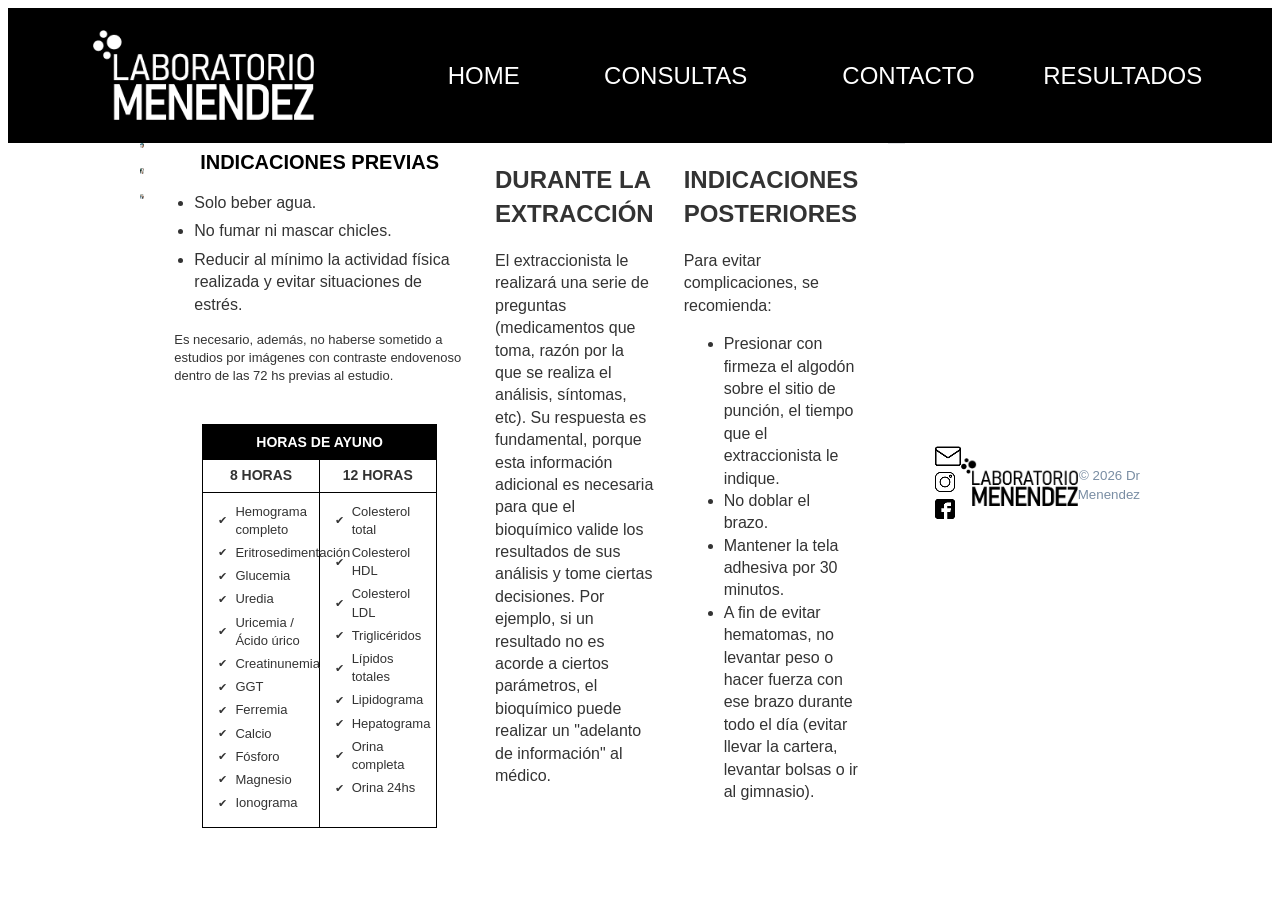
==== consultas.html @ b8633e4f "comienzo seccion consultas" ====
<!DOCTYPE html>
<html lang="es">
<head>
    <meta charset="UTF-8">
    <meta name="viewport" content="width=device-width, initial-scale=1.0">
    <title>Laboratorio Dr. Menendez</title>
    <link rel="stylesheet" href="css/styles.css">
</head>

<body>
    <header>   
 <div class="header">
    <div class="contenedor">
    <div class="imagen-header">
        <img class="img-header" src="img/logo-blanco.png" alt="">
     </div>
    <div class="boton-header">
        <a href="index.html">HOME</a>
    </div>
    <div class="boton-header">
        <a href="">CONSULTAS</a>
    </div>
    <div class="boton-header">
        <a href="">CONTACTO</a>
    </div>
    <div class="boton-header">
        <a href="">RESULTADOS</a>
    </div>
    </div>
 </div>
</header>

<div class="contenedor-consultas">
    <div class="imagenes-laterales">
        <img src="img/imagentres-consultas.jpg" alt="">
        <img src="img/imagendos-consultas.jpg" alt="">
        <img src="img/imagenuno-consultas.jpg" alt="">
    </div>

    <div class="indicaciones">
        <div class="indicaciones-previas">
            <h2>INDICACIONES PREVIAS</h2>
            <ul>
                <li>Solo beber agua.</li>
                <li>No fumar ni mascar chicles.</li>
                <li>Reducir al mínimo la actividad física realizada y evitar situaciones de estrés.</li>
            </ul>
            <p class="texto-indicacionesprevias">Es necesario, además, no haberse sometido a estudios por imágenes con contraste endovenoso dentro de las 72 hs previas al estudio.</p>
        </div>

        <div class="ayuno">
      <div class="header-tabla">HORAS DE AYUNO</div>
      <div class="contenedor-tabla">
        
        <div class="columnas-tabla columna-8hs">
          <div class="titulo-columna">8 HORAS</div>
          <ul class="check-list">
            <li><span class="tick">✔</span> Hemograma completo</li>
            <li><span class="tick">✔</span> Eritrosedimentación</li>
            <li><span class="tick">✔</span> Glucemia</li>
            <li><span class="tick">✔</span> Uredia</li>
            <li><span class="tick">✔</span> Uricemia / Ácido úrico</li>
            <li><span class="tick">✔</span> Creatinunemia</li>
            <li><span class="tick">✔</span> GGT</li>
            <li><span class="tick">✔</span> Ferremia</li>
            <li><span class="tick">✔</span> Calcio</li>
            <li><span class="tick">✔</span> Fósforo</li>
            <li><span class="tick">✔</span> Magnesio</li>
            <li><span class="tick">✔</span> Ionograma</li>
          </ul>
        </div>

        <div class="columnas-tabla columna-12hs">
          <div class="titulo-columna">12 HORAS</div>
          <ul class="check-list">
            <li><span class="tick">✔</span> Colesterol total</li>
            <li><span class="tick">✔</span> Colesterol HDL</li>
            <li><span class="tick">✔</span> Colesterol LDL</li>
            <li><span class="tick">✔</span> Triglicéridos</li>
            <li><span class="tick">✔</span> Lípidos totales</li>
            <li><span class="tick">✔</span> Lipidograma</li>
            <li><span class="tick">✔</span> Hepatograma</li>
            <li><span class="tick">✔</span> Orina completa</li>
            <li><span class="tick">✔</span> Orina 24hs</li>
          </ul>
        </div>
            </div>
    </div>
</div>

<div class="durante">
      <h2>DURANTE LA EXTRACCIÓN</h2>
      <p>El extraccionista le realizará una serie de preguntas (medicamentos que toma, razón por la que se realiza el análisis, síntomas, etc). Su respuesta es fundamental, porque esta información adicional es necesaria para que el bioquímico valide los resultados de sus análisis y tome ciertas decisiones. Por ejemplo, si un resultado no es acorde a ciertos parámetros, el bioquímico puede realizar un "adelanto de información" al médico.</p>
    </div>

    <div class="indicaciones-posteriores">
      <h2>INDICACIONES POSTERIORES</h2>
      <p>Para evitar complicaciones, se recomienda:</p>
      <ul>
        <li>Presionar con firmeza el algodón sobre el sitio de punción, el tiempo que el extraccionista le indique.</li>
        <li>No doblar el brazo.</li>
        <li>Mantener la tela adhesiva por 30 minutos.</li>
        <li>A fin de evitar hematomas, no levantar peso o hacer fuerza con ese brazo durante todo el día (evitar llevar la cartera, levantar bolsas o ir al gimnasio).</li>
      </ul>
    </div>

    <div class="separador"></div>
    
    <footer class="contenedor-footer">
        <div class="iconos-redes">
            <img src="img/email.png" alt="">
            <img src="img/instagram.png" alt="">
            <img src="img/facebook.png" alt="">
        </div>
        <div>
            <img class= logo-footer src="img/logo-negro.png" alt="">
        </div>
        <div>
            <h5 class="texto-footer">© 2026 Dr Menendez</h5>
        </div>
    </footer>
</body>
---- css/styles.css ----
.header{
    height: 135px;
    background-color: black;
    width: 100%;
    flex-wrap: nowrap;
}
.contenedor{
    display: flex;
    width: 90%;
    height: 135px;
    margin-left: auto;
    margin-right: auto;
}
.boton-header{
    font-family: Arial, Helvetica, sans-serif;
    color: white;
    width: 20%;
    text-align: end;
    margin-top: auto;
    margin-bottom: auto;
    font-size: 18pt;
    font-weight: 500;
    text-decoration: none;
    transition: transform 0.3s ease, box-shadow 0.3s ease;
}
.boton-header:hover{
    transform: translateY(-5px);
    }
a{
    text-decoration: none;
    color: #ffffff;
}
.img-header{
    width: 221px;
    height: 90px;
    align-items: center;
    margin: 10%;
}
.imagen-principal{
    width: 100%;
    align-items: center;
}
.img-principio{
    height: 385px;
    align-items: center;
    margin-bottom: 100px;
}
.presentacion{
    width: 100%;
}
.contenedor-presentacion{
    display: flex;
    width: 55%;
    margin-bottom: 0;
    padding: 40px 80px;
    margin-left: auto;
    margin-right: auto;
    gap: 10px;
    flex-wrap: nowrap;
}
.texto-p{
    font-family: Arial, Helvetica, sans-serif;
    text-align: justify;
    margin: 15px;
    font-size: 12,5pt;
    font-weight: 500;
    align-content: start;
}
.boton-horarios{
    display: inline-block;
    font-family: Arial, Helvetica, sans-serif;
    font-size: 12pt;
    font-weight: 500;
    text-decoration: none;
    color: white;
    background-color: black;
    padding: 6px 14px;
    margin-left: 30%;
    margin-top: 0;
    transition: transform 1s ease, box-shadow 1s ease;
}
.boton-horarios span{
    margin-left: 15px;
}
.boton-horarios:hover{
    transform: translateY(-10px);
} 
.separador{
    width: 95%;
    height: 1px;
    background-color: #e2e4e7;
    margin-left: auto;
    margin-right: auto;
    margin-top: 0;
}
.comenzamos{
    font-family: Arial, Helvetica, sans-serif;
    color: black;
    text-align: center;
    font-size: 12pt;
}
.container{
    width: 100%;
    max-width: 1200px;
    padding: 40px 20px;
    text-align: center;
}
.main-title{
    font-size: 2rem;
    font-weight: 700;
    letter-spacing: 1px;
    margin-bottom: 48px;
    text-transform: uppercase;
}
.botones{
    display: flex;
    flex-wrap: nowrap;
    gap: 30px;
    width: 90%;
    margin-left: auto;  
    margin-right: auto;
}
.diseno-botones{
    width: 30%;
    text-decoration: none;
    color: inherit;
    transition: transform 0.3s ease, box-shadow 0.3s ease;
}
.diseno-botones:hover{
    transform: translateY(-5px);
}
.diseno-imagenes{
    width: 100%;
    background-color: #f0f0f0;
}
.diseno-imagenes img{
    width: 100%;
    height: 100%;
}
.zocalo-imagenes{
    background-color: #000000;
    color: #ffffff;
    display: flex;
    justify-content: space-between;
    align-items: center;
    padding: 14px 16px;
    font-size: 12pt;
    font-weight: 500;
    font-family: Arial, Helvetica, sans-serif;
    margin-bottom: 45px;
}
.zocalo-imagenes .arrow{
    font-family: monospace; 
    font-size: 12pt;
}
.contenedor-footer{
    width: 90%;
    margin-left: auto;
    margin-right: auto;
    display: flex;
    flex-wrap: nowrap;
    justify-content: space-between; 
    align-items: center;
}
.iconos-redes{
    margin-top: 2%;
    margin-bottom: 2%;
}
.logo-footer{
    width: 117px;
    height: 48px;
    margin-top: 10%;
    margin-bottom: 10%;
    align-items: center;
}
.texto-footer{
    font-family: Arial, Helvetica, sans-serif;
    font-size: 10pt;
    color: #798DA3;
    text-align: end;
    font-weight: 100;
}
.contenedor-consultas {
  display: flex;
  gap: 30px;
  max-width: 1000px;
  margin: 0 auto;
  font-family: Arial, sans-serif;
  color: #333333;
  line-height: 1.4;
}

/* Columna de Imágenes */
.imagenes-laterales {
  display: flex;
  flex-direction: column;
  gap: 20px;
  width: 25%;
}

.imagenes-laterales img {
  width: 100%;
  height: auto;
  object-fit: cover;
  border-radius: 4px; /* Opcional, para suavizar bordes */
}

/* Columna de Contenido */
.indicaciones {
  width: 75%;
  display: flex;
  flex-direction: column;
  gap: 25px;
}

/* Estilos de Títulos Generales */
.indicaciones h2 {
  text-align: center;
  font-size: 20px;
  font-weight: bold;
  margin-bottom: 12px;
  color: #000000;
}

.indicaciones-previas h2 {
  margin-top: 5px;
}

.indicaciones-previas ul, .section-posteriores ul {
  padding-left: 20px;
  margin-bottom: 15px;
}

.indicaciones-previas li, .section-posteriores li {
  margin-bottom: 6px;
  list-style-type: disc;
}

.texto-indicacionesprevias {
  font-size: 13px;
  margin-top: 15px;
}

/* Sección de la Tabla de Ayuno */
.ayuno {
  width: 80%;
  margin: 0 auto; /* Centrar la tabla respecto a su columna */
  border: 1px solid #000000;
}

.header-tabla {
  background-color: #000000;
  color: #ffffff;
  text-align: center;
  font-weight: bold;
  padding: 8px;
  font-size: 14px;
}

.contenedor-tabla {
  display: flex;
}

.columnas-tabla {
  width: 50%;
  box-sizing: border-box;
}

.columna-8hs {
  border-right: 1px solid #000000;
}

.titulo-columna {
  text-align: center;
  font-weight: bold;
  padding: 6px;
  border-bottom: 1px solid #000000;
  font-size: 14px;
}

/* Listas con Checkmarks */
.check-list {
  list-style: none;
  padding: 10px 15px;
  margin: 0;
}

.check-list li {
  font-size: 13px;
  margin-bottom: 5px;
  display: flex;
  align-items: center;
}

.tick {
  font-size: 11px;
  margin-right: 8px;
}

/* Secciones de Texto Inferiores */
.section-durante p {
  text-align: justify;
  font-size: 13px;
}

.section-posteriores p {
  font-size: 14px;
  margin-bottom: 10px;
}
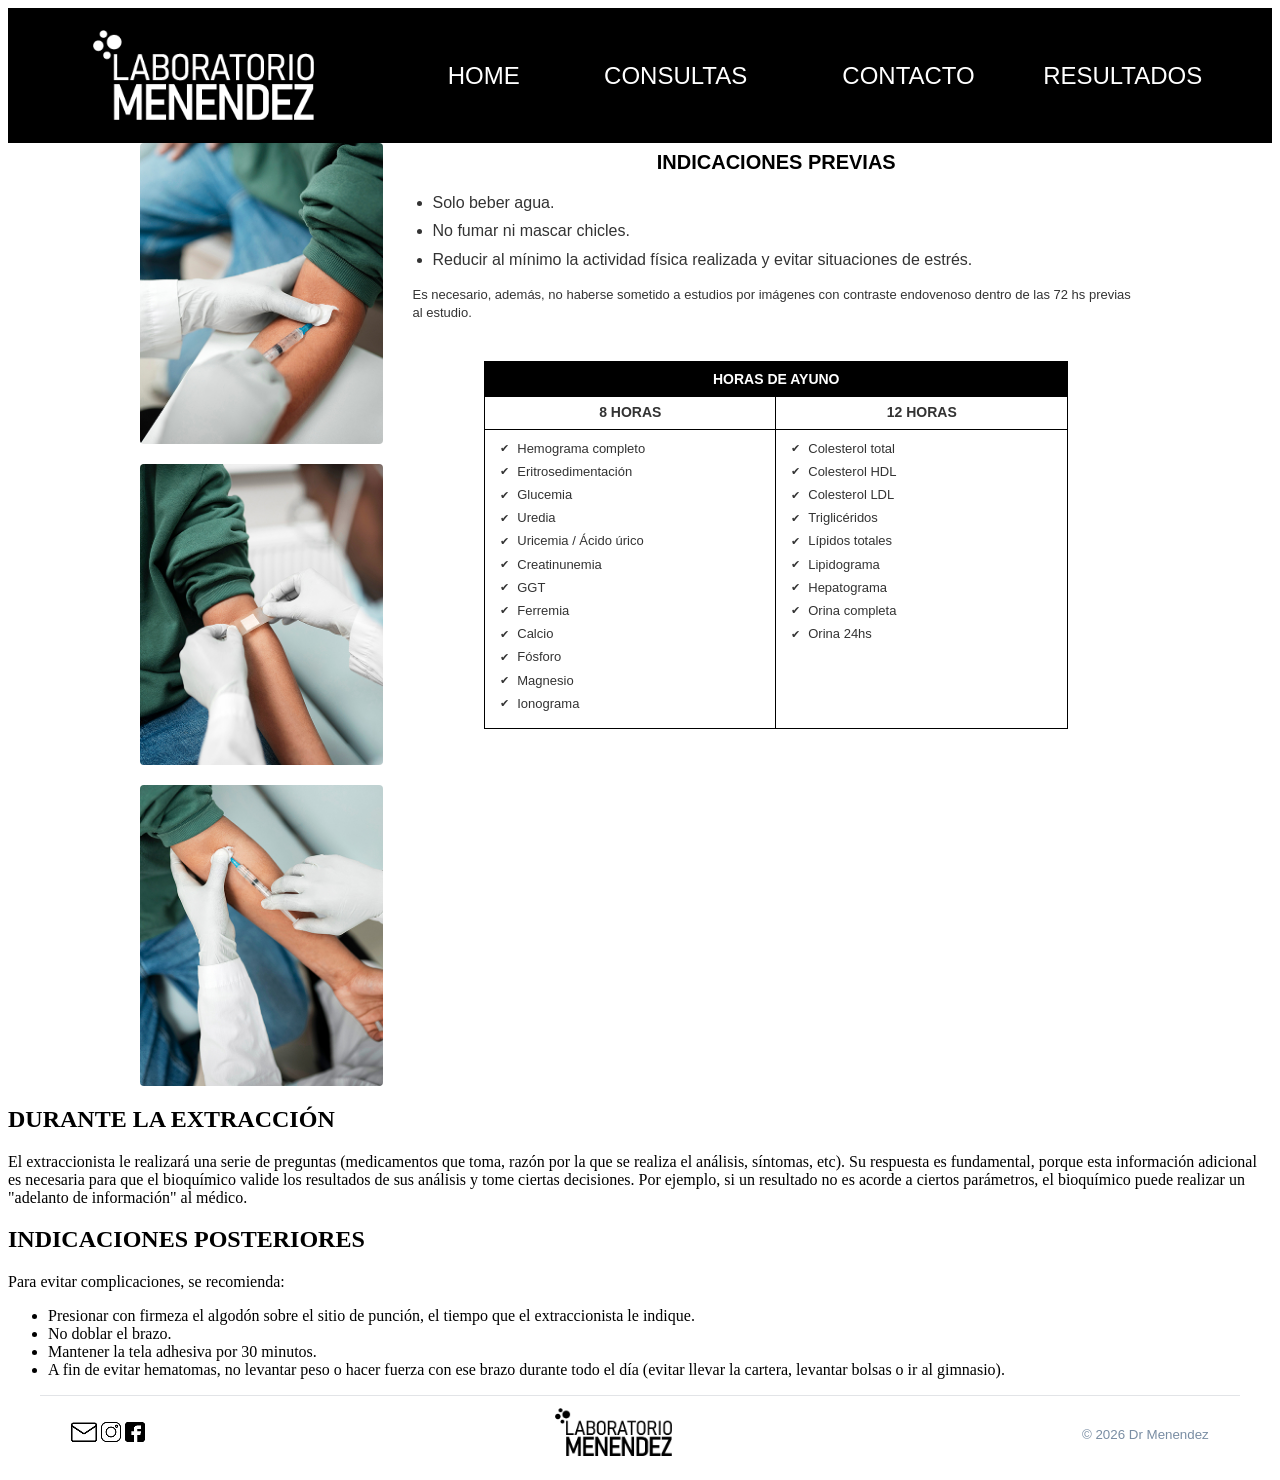
==== commit b50dda7b: "arreglo footer" ====
--- a/consultas.html
+++ b/consultas.html
@@ -29,7 +29,7 @@
     </div>
  </div>
 </header>
-
+<main>
 <div class="contenedor-consultas">
     <div class="imagenes-laterales">
         <img src="img/imagentres-consultas.jpg" alt="">
@@ -48,13 +48,13 @@
             <p class="texto-indicacionesprevias">Es necesario, además, no haberse sometido a estudios por imágenes con contraste endovenoso dentro de las 72 hs previas al estudio.</p>
         </div>
 
-        <div class="ayuno">
-      <div class="header-tabla">HORAS DE AYUNO</div>
-      <div class="contenedor-tabla">
+    <div class="ayuno">
+        <div class="header-tabla">HORAS DE AYUNO</div>
+        <div class="contenedor-tabla">
         
-        <div class="columnas-tabla columna-8hs">
-          <div class="titulo-columna">8 HORAS</div>
-          <ul class="check-list">
+            <div class="columnas-tabla columna-8hs">
+                <div class="titulo-columna">8 HORAS</div>
+                <ul class="check-list">
             <li><span class="tick">✔</span> Hemograma completo</li>
             <li><span class="tick">✔</span> Eritrosedimentación</li>
             <li><span class="tick">✔</span> Glucemia</li>
@@ -87,6 +87,8 @@
             </div>
     </div>
 </div>
+</div>
+
 
 <div class="durante">
       <h2>DURANTE LA EXTRACCIÓN</h2>
@@ -103,6 +105,7 @@
         <li>A fin de evitar hematomas, no levantar peso o hacer fuerza con ese brazo durante todo el día (evitar llevar la cartera, levantar bolsas o ir al gimnasio).</li>
       </ul>
     </div>
+</main>
 
     <div class="separador"></div>
     
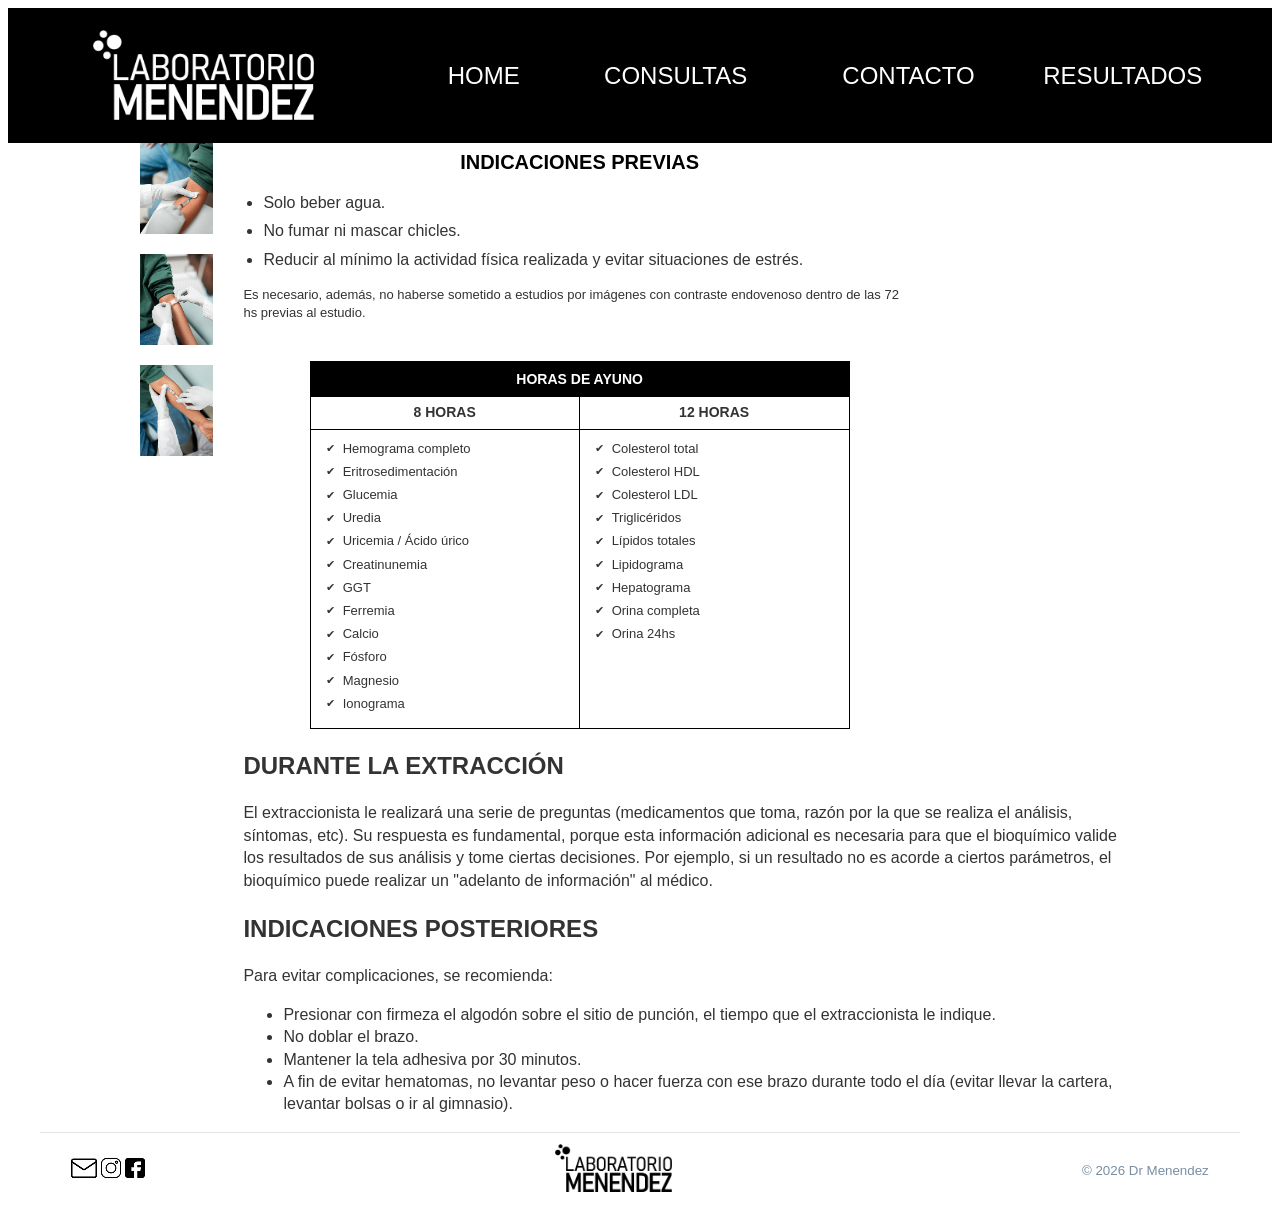
==== commit 9a0db18e: "arreglos" ====
--- a/consultas.html
+++ b/consultas.html
@@ -29,14 +29,14 @@
     </div>
  </div>
 </header>
-<main>
+
 <div class="contenedor-consultas">
     <div class="imagenes-laterales">
         <img src="img/imagentres-consultas.jpg" alt="">
         <img src="img/imagendos-consultas.jpg" alt="">
         <img src="img/imagenuno-consultas.jpg" alt="">
     </div>
-
+<main>
     <div class="indicaciones">
         <div class="indicaciones-previas">
             <h2>INDICACIONES PREVIAS</h2>
@@ -87,8 +87,6 @@
             </div>
     </div>
 </div>
-</div>
-
 
 <div class="durante">
       <h2>DURANTE LA EXTRACCIÓN</h2>
@@ -105,6 +103,7 @@
         <li>A fin de evitar hematomas, no levantar peso o hacer fuerza con ese brazo durante todo el día (evitar llevar la cartera, levantar bolsas o ir al gimnasio).</li>
       </ul>
     </div>
+</div>
 </main>
 
     <div class="separador"></div>
--- a/css/styles.css
+++ b/css/styles.css
@@ -202,7 +202,6 @@
   width: 100%;
   height: auto;
   object-fit: cover;
-  border-radius: 4px; /* Opcional, para suavizar bordes */
 }
 
 /* Columna de Contenido */
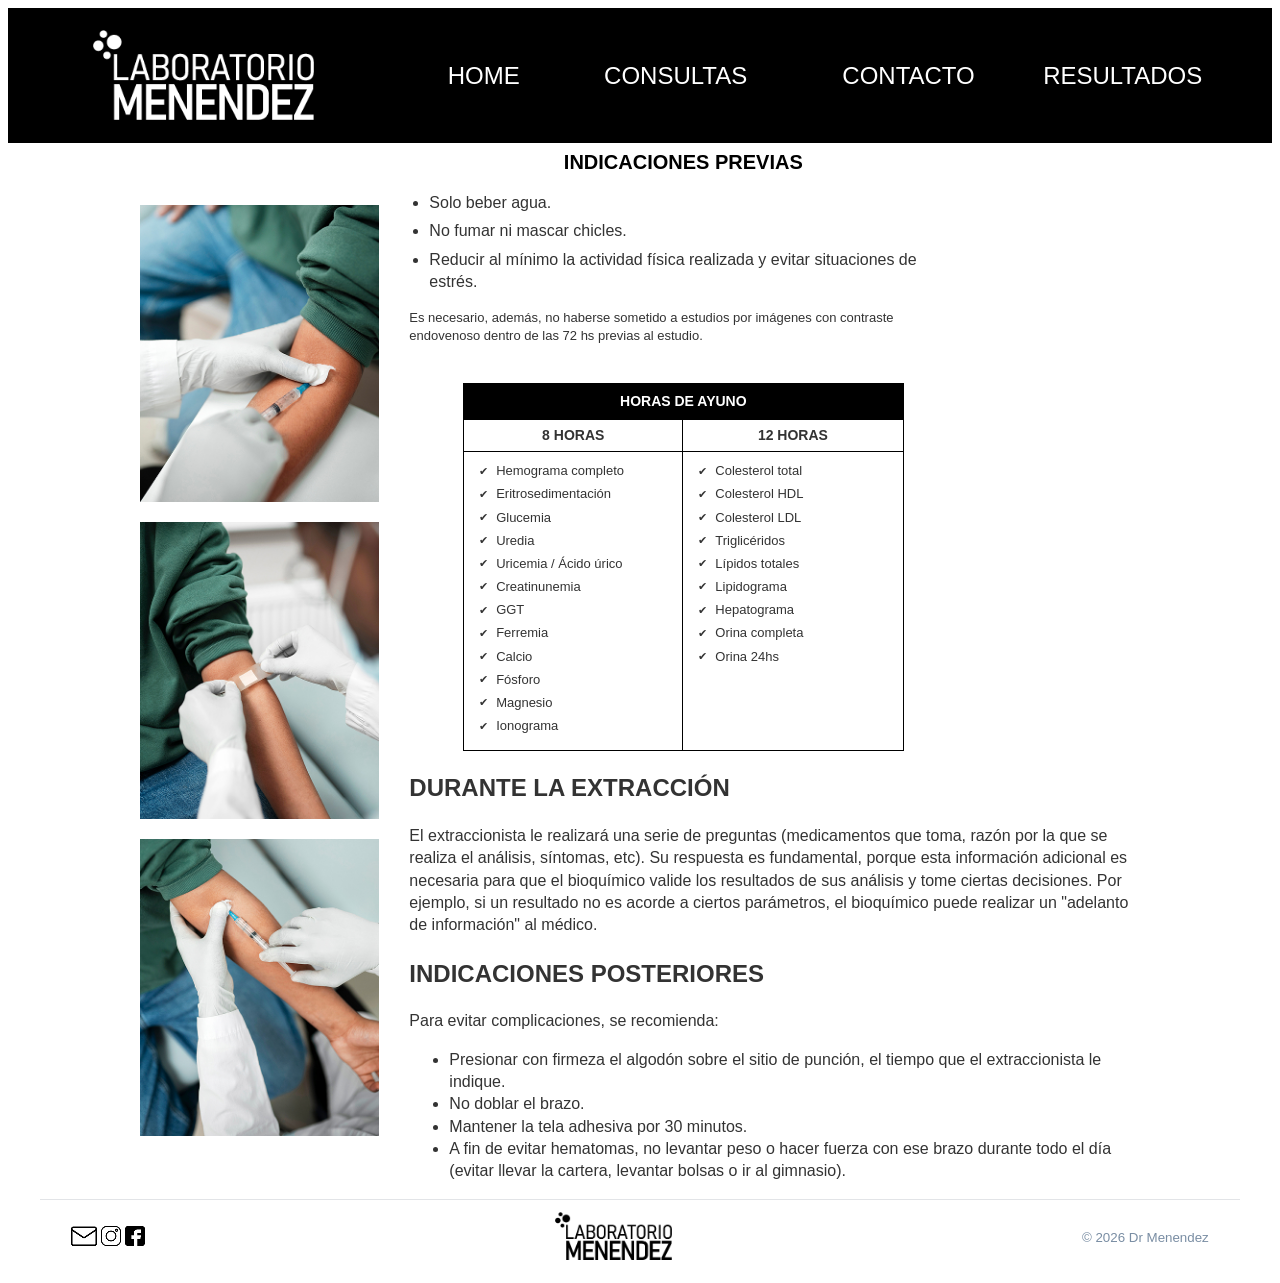
==== commit d2c62a15: "clase 29 de mayo" ====
--- a/consultas.html
+++ b/consultas.html
@@ -21,10 +21,10 @@
         <a href="">CONSULTAS</a>
     </div>
     <div class="boton-header">
-        <a href="">CONTACTO</a>
+        <a href="contacto.html">CONTACTO</a>
     </div>
     <div class="boton-header">
-        <a href="">RESULTADOS</a>
+        <a href="resultados.html">RESULTADOS</a>
     </div>
     </div>
  </div>
--- a/css/styles.css
+++ b/css/styles.css
@@ -190,18 +190,18 @@
   line-height: 1.4;
 }
 
-/* Columna de Imágenes */
 .imagenes-laterales {
   display: flex;
   flex-direction: column;
   gap: 20px;
-  width: 25%;
+  width: 100%;
+  margin-top: auto;
+  margin-bottom: auto;
 }
 
 .imagenes-laterales img {
   width: 100%;
   height: auto;
-  object-fit: cover;
 }
 
 /* Columna de Contenido */
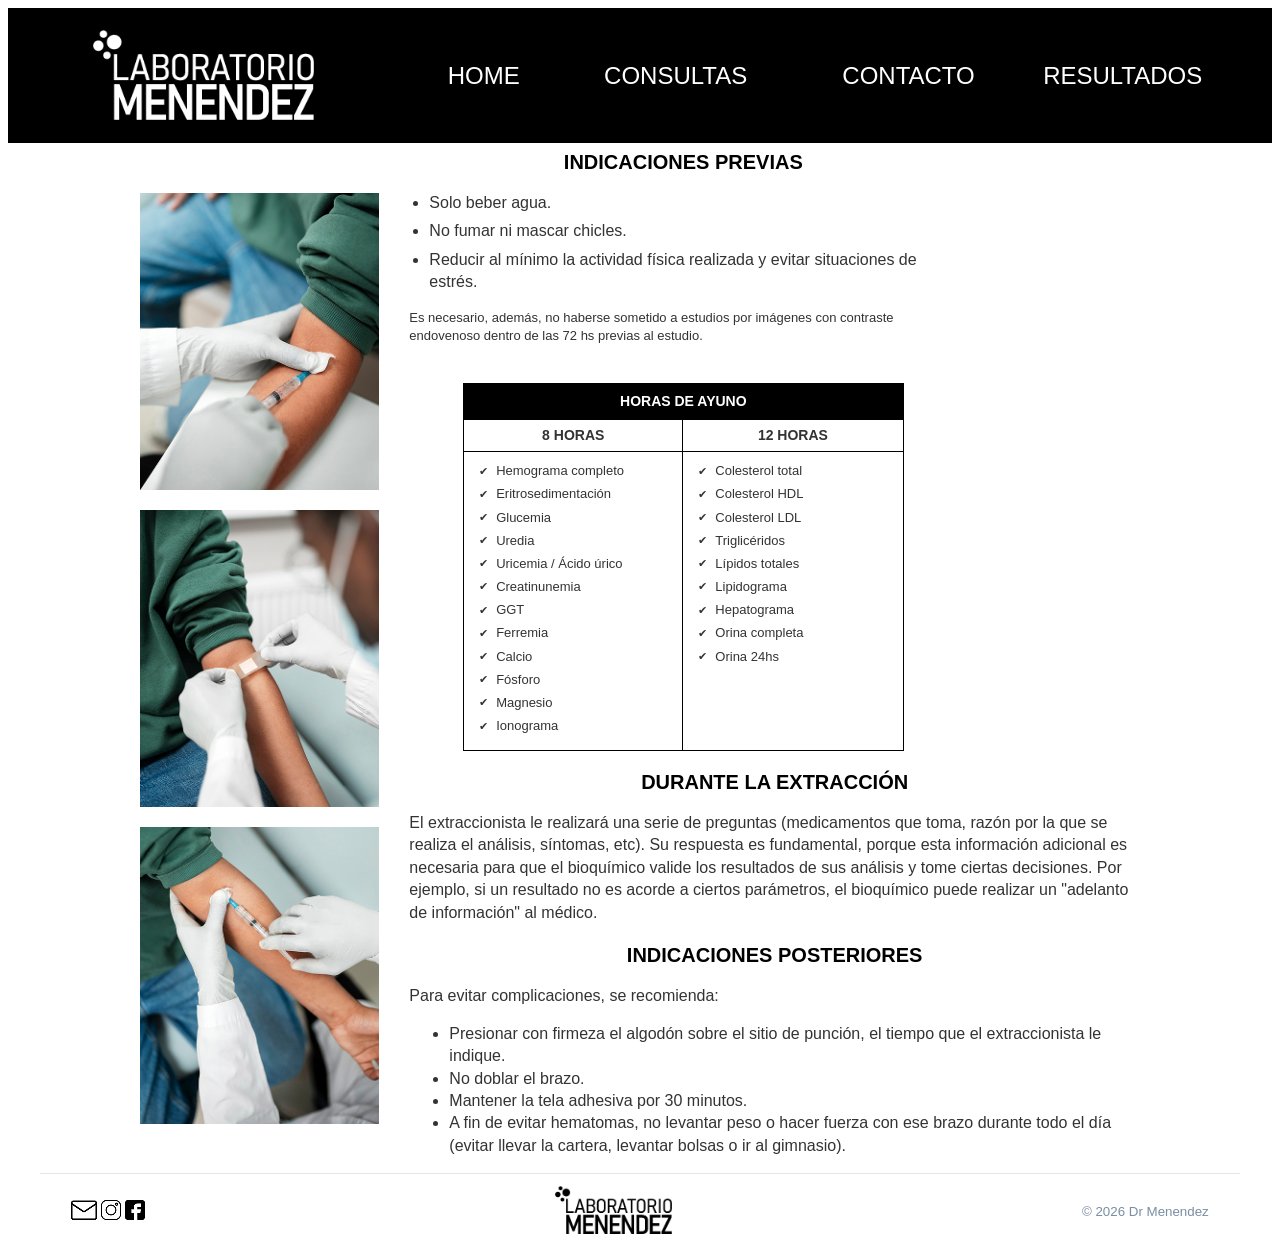
==== commit 4795da57: "consultas terminado" ====
--- a/consultas.html
+++ b/consultas.html
@@ -1,5 +1,6 @@
 <!DOCTYPE html>
 <html lang="es">
+
 <head>
     <meta charset="UTF-8">
     <meta name="viewport" content="width=device-width, initial-scale=1.0">
@@ -8,106 +9,113 @@
 </head>
 
 <body>
-    <header>   
- <div class="header">
-    <div class="contenedor">
-    <div class="imagen-header">
-        <img class="img-header" src="img/logo-blanco.png" alt="">
-     </div>
-    <div class="boton-header">
-        <a href="index.html">HOME</a>
-    </div>
-    <div class="boton-header">
-        <a href="">CONSULTAS</a>
-    </div>
-    <div class="boton-header">
-        <a href="contacto.html">CONTACTO</a>
-    </div>
-    <div class="boton-header">
-        <a href="resultados.html">RESULTADOS</a>
-    </div>
-    </div>
- </div>
-</header>
+    <header>
+        <div class="header">
+            <div class="contenedor">
+                <div class="imagen-header">
+                    <img class="img-header" src="img/logo-blanco.png" alt="">
+                </div>
+                <div class="boton-header">
+                    <a href="index.html">HOME</a>
+                </div>
+                <div class="boton-header">
+                    <a href="">CONSULTAS</a>
+                </div>
+                <div class="boton-header">
+                    <a href="contacto.html">CONTACTO</a>
+                </div>
+                <div class="boton-header">
+                    <a href="resultados.html">RESULTADOS</a>
+                </div>
+            </div>
+        </div>
+    </header>
 
-<div class="contenedor-consultas">
-    <div class="imagenes-laterales">
-        <img src="img/imagentres-consultas.jpg" alt="">
-        <img src="img/imagendos-consultas.jpg" alt="">
-        <img src="img/imagenuno-consultas.jpg" alt="">
-    </div>
-<main>
-    <div class="indicaciones">
-        <div class="indicaciones-previas">
-            <h2>INDICACIONES PREVIAS</h2>
-            <ul>
-                <li>Solo beber agua.</li>
-                <li>No fumar ni mascar chicles.</li>
-                <li>Reducir al mínimo la actividad física realizada y evitar situaciones de estrés.</li>
-            </ul>
-            <p class="texto-indicacionesprevias">Es necesario, además, no haberse sometido a estudios por imágenes con contraste endovenoso dentro de las 72 hs previas al estudio.</p>
+    <div class="contenedor-consultas">
+        <div class="imagenes-laterales">
+            <img src="img/imagentres-consultas.jpg" alt="">
+            <img src="img/imagendos-consultas.jpg" alt="">
+            <img src="img/imagenuno-consultas.jpg" alt="">
         </div>
+        <main>
+            <div class="indicaciones">
+                <div class="indicaciones-previas">
+                    <h2>INDICACIONES PREVIAS</h2>
+                    <ul>
+                        <li>Solo beber agua.</li>
+                        <li>No fumar ni mascar chicles.</li>
+                        <li>Reducir al mínimo la actividad física realizada y evitar situaciones de estrés.</li>
+                    </ul>
+                    <p class="texto-indicacionesprevias">Es necesario, además, no haberse sometido a estudios por
+                        imágenes con contraste endovenoso dentro de las 72 hs previas al estudio.</p>
+                </div>
 
-    <div class="ayuno">
-        <div class="header-tabla">HORAS DE AYUNO</div>
-        <div class="contenedor-tabla">
-        
-            <div class="columnas-tabla columna-8hs">
-                <div class="titulo-columna">8 HORAS</div>
-                <ul class="check-list">
-            <li><span class="tick">✔</span> Hemograma completo</li>
-            <li><span class="tick">✔</span> Eritrosedimentación</li>
-            <li><span class="tick">✔</span> Glucemia</li>
-            <li><span class="tick">✔</span> Uredia</li>
-            <li><span class="tick">✔</span> Uricemia / Ácido úrico</li>
-            <li><span class="tick">✔</span> Creatinunemia</li>
-            <li><span class="tick">✔</span> GGT</li>
-            <li><span class="tick">✔</span> Ferremia</li>
-            <li><span class="tick">✔</span> Calcio</li>
-            <li><span class="tick">✔</span> Fósforo</li>
-            <li><span class="tick">✔</span> Magnesio</li>
-            <li><span class="tick">✔</span> Ionograma</li>
-          </ul>
-        </div>
+                <div class="ayuno">
+                    <div class="header-tabla">HORAS DE AYUNO</div>
+                    <div class="contenedor-tabla">
 
-        <div class="columnas-tabla columna-12hs">
-          <div class="titulo-columna">12 HORAS</div>
-          <ul class="check-list">
-            <li><span class="tick">✔</span> Colesterol total</li>
-            <li><span class="tick">✔</span> Colesterol HDL</li>
-            <li><span class="tick">✔</span> Colesterol LDL</li>
-            <li><span class="tick">✔</span> Triglicéridos</li>
-            <li><span class="tick">✔</span> Lípidos totales</li>
-            <li><span class="tick">✔</span> Lipidograma</li>
-            <li><span class="tick">✔</span> Hepatograma</li>
-            <li><span class="tick">✔</span> Orina completa</li>
-            <li><span class="tick">✔</span> Orina 24hs</li>
-          </ul>
-        </div>
+                        <div class="columnas-tabla columna-8hs">
+                            <div class="titulo-columna">8 HORAS</div>
+                            <ul class="check-list">
+                                <li><span class="tick">✔</span> Hemograma completo</li>
+                                <li><span class="tick">✔</span> Eritrosedimentación</li>
+                                <li><span class="tick">✔</span> Glucemia</li>
+                                <li><span class="tick">✔</span> Uredia</li>
+                                <li><span class="tick">✔</span> Uricemia / Ácido úrico</li>
+                                <li><span class="tick">✔</span> Creatinunemia</li>
+                                <li><span class="tick">✔</span> GGT</li>
+                                <li><span class="tick">✔</span> Ferremia</li>
+                                <li><span class="tick">✔</span> Calcio</li>
+                                <li><span class="tick">✔</span> Fósforo</li>
+                                <li><span class="tick">✔</span> Magnesio</li>
+                                <li><span class="tick">✔</span> Ionograma</li>
+                            </ul>
+                        </div>
+
+                        <div class="columnas-tabla columna-12hs">
+                            <div class="titulo-columna">12 HORAS</div>
+                            <ul class="check-list">
+                                <li><span class="tick">✔</span> Colesterol total</li>
+                                <li><span class="tick">✔</span> Colesterol HDL</li>
+                                <li><span class="tick">✔</span> Colesterol LDL</li>
+                                <li><span class="tick">✔</span> Triglicéridos</li>
+                                <li><span class="tick">✔</span> Lípidos totales</li>
+                                <li><span class="tick">✔</span> Lipidograma</li>
+                                <li><span class="tick">✔</span> Hepatograma</li>
+                                <li><span class="tick">✔</span> Orina completa</li>
+                                <li><span class="tick">✔</span> Orina 24hs</li>
+                            </ul>
+                        </div>
+                    </div>
+                </div>
+            </div>
+
+            <div class="durante">
+                <h2>DURANTE LA EXTRACCIÓN</h2>
+                <p>El extraccionista le realizará una serie de preguntas (medicamentos que toma, razón por la que se
+                    realiza el análisis, síntomas, etc). Su respuesta es fundamental, porque esta información adicional
+                    es necesaria para que el bioquímico valide los resultados de sus análisis y tome ciertas decisiones.
+                    Por ejemplo, si un resultado no es acorde a ciertos parámetros, el bioquímico puede realizar un
+                    "adelanto de información" al médico.</p>
+            </div>
+
+            <div class="indicaciones-posteriores">
+                <h2>INDICACIONES POSTERIORES</h2>
+                <p>Para evitar complicaciones, se recomienda:</p>
+                <ul>
+                    <li>Presionar con firmeza el algodón sobre el sitio de punción, el tiempo que el extraccionista le
+                        indique.</li>
+                    <li>No doblar el brazo.</li>
+                    <li>Mantener la tela adhesiva por 30 minutos.</li>
+                    <li>A fin de evitar hematomas, no levantar peso o hacer fuerza con ese brazo durante todo el día
+                        (evitar llevar la cartera, levantar bolsas o ir al gimnasio).</li>
+                </ul>
             </div>
     </div>
-</div>
-
-<div class="durante">
-      <h2>DURANTE LA EXTRACCIÓN</h2>
-      <p>El extraccionista le realizará una serie de preguntas (medicamentos que toma, razón por la que se realiza el análisis, síntomas, etc). Su respuesta es fundamental, porque esta información adicional es necesaria para que el bioquímico valide los resultados de sus análisis y tome ciertas decisiones. Por ejemplo, si un resultado no es acorde a ciertos parámetros, el bioquímico puede realizar un "adelanto de información" al médico.</p>
-    </div>
-
-    <div class="indicaciones-posteriores">
-      <h2>INDICACIONES POSTERIORES</h2>
-      <p>Para evitar complicaciones, se recomienda:</p>
-      <ul>
-        <li>Presionar con firmeza el algodón sobre el sitio de punción, el tiempo que el extraccionista le indique.</li>
-        <li>No doblar el brazo.</li>
-        <li>Mantener la tela adhesiva por 30 minutos.</li>
-        <li>A fin de evitar hematomas, no levantar peso o hacer fuerza con ese brazo durante todo el día (evitar llevar la cartera, levantar bolsas o ir al gimnasio).</li>
-      </ul>
-    </div>
-</div>
-</main>
+    </main>
 
     <div class="separador"></div>
-    
+
     <footer class="contenedor-footer">
         <div class="iconos-redes">
             <img src="img/email.png" alt="">
@@ -115,7 +123,7 @@
             <img src="img/facebook.png" alt="">
         </div>
         <div>
-            <img class= logo-footer src="img/logo-negro.png" alt="">
+            <img class=logo-footer src="img/logo-negro.png" alt="">
         </div>
         <div>
             <h5 class="texto-footer">© 2026 Dr Menendez</h5>
--- a/css/styles.css
+++ b/css/styles.css
@@ -1,185 +1,214 @@
-.header{
-    height: 135px;
-    background-color: black;
-    width: 100%;
-    flex-wrap: nowrap;
-}
-.contenedor{
-    display: flex;
-    width: 90%;
-    height: 135px;
-    margin-left: auto;
-    margin-right: auto;
-}
-.boton-header{
-    font-family: Arial, Helvetica, sans-serif;
-    color: white;
-    width: 20%;
-    text-align: end;
-    margin-top: auto;
-    margin-bottom: auto;
-    font-size: 18pt;
-    font-weight: 500;
-    text-decoration: none;
-    transition: transform 0.3s ease, box-shadow 0.3s ease;
-}
-.boton-header:hover{
-    transform: translateY(-5px);
-    }
-a{
-    text-decoration: none;
-    color: #ffffff;
-}
-.img-header{
-    width: 221px;
-    height: 90px;
-    align-items: center;
-    margin: 10%;
-}
-.imagen-principal{
-    width: 100%;
-    align-items: center;
-}
-.img-principio{
-    height: 385px;
-    align-items: center;
-    margin-bottom: 100px;
-}
-.presentacion{
-    width: 100%;
-}
-.contenedor-presentacion{
-    display: flex;
-    width: 55%;
-    margin-bottom: 0;
-    padding: 40px 80px;
-    margin-left: auto;
-    margin-right: auto;
-    gap: 10px;
-    flex-wrap: nowrap;
-}
-.texto-p{
-    font-family: Arial, Helvetica, sans-serif;
-    text-align: justify;
-    margin: 15px;
-    font-size: 12,5pt;
-    font-weight: 500;
-    align-content: start;
-}
-.boton-horarios{
-    display: inline-block;
-    font-family: Arial, Helvetica, sans-serif;
-    font-size: 12pt;
-    font-weight: 500;
-    text-decoration: none;
-    color: white;
-    background-color: black;
-    padding: 6px 14px;
-    margin-left: 30%;
-    margin-top: 0;
-    transition: transform 1s ease, box-shadow 1s ease;
-}
-.boton-horarios span{
-    margin-left: 15px;
-}
-.boton-horarios:hover{
-    transform: translateY(-10px);
-} 
-.separador{
-    width: 95%;
-    height: 1px;
-    background-color: #e2e4e7;
-    margin-left: auto;
-    margin-right: auto;
-    margin-top: 0;
-}
-.comenzamos{
-    font-family: Arial, Helvetica, sans-serif;
-    color: black;
-    text-align: center;
-    font-size: 12pt;
-}
-.container{
-    width: 100%;
-    max-width: 1200px;
-    padding: 40px 20px;
-    text-align: center;
-}
-.main-title{
-    font-size: 2rem;
-    font-weight: 700;
-    letter-spacing: 1px;
-    margin-bottom: 48px;
-    text-transform: uppercase;
-}
-.botones{
-    display: flex;
-    flex-wrap: nowrap;
-    gap: 30px;
-    width: 90%;
-    margin-left: auto;  
-    margin-right: auto;
-}
-.diseno-botones{
-    width: 30%;
-    text-decoration: none;
-    color: inherit;
-    transition: transform 0.3s ease, box-shadow 0.3s ease;
-}
-.diseno-botones:hover{
-    transform: translateY(-5px);
-}
-.diseno-imagenes{
-    width: 100%;
-    background-color: #f0f0f0;
-}
-.diseno-imagenes img{
-    width: 100%;
-    height: 100%;
-}
-.zocalo-imagenes{
-    background-color: #000000;
-    color: #ffffff;
-    display: flex;
-    justify-content: space-between;
-    align-items: center;
-    padding: 14px 16px;
-    font-size: 12pt;
-    font-weight: 500;
-    font-family: Arial, Helvetica, sans-serif;
-    margin-bottom: 45px;
-}
-.zocalo-imagenes .arrow{
-    font-family: monospace; 
-    font-size: 12pt;
-}
-.contenedor-footer{
-    width: 90%;
-    margin-left: auto;
-    margin-right: auto;
-    display: flex;
-    flex-wrap: nowrap;
-    justify-content: space-between; 
-    align-items: center;
-}
-.iconos-redes{
-    margin-top: 2%;
-    margin-bottom: 2%;
-}
-.logo-footer{
-    width: 117px;
-    height: 48px;
-    margin-top: 10%;
-    margin-bottom: 10%;
-    align-items: center;
-}
-.texto-footer{
-    font-family: Arial, Helvetica, sans-serif;
-    font-size: 10pt;
-    color: #798DA3;
-    text-align: end;
-    font-weight: 100;
-}
+.header {
+  height: 135px;
+  background-color: black;
+  width: 100%;
+  flex-wrap: nowrap;
+}
+
+.contenedor {
+  display: flex;
+  width: 90%;
+  height: 135px;
+  margin-left: auto;
+  margin-right: auto;
+}
+
+.boton-header {
+  font-family: Arial, Helvetica, sans-serif;
+  color: white;
+  width: 20%;
+  text-align: end;
+  margin-top: auto;
+  margin-bottom: auto;
+  font-size: 18pt;
+  font-weight: 500;
+  text-decoration: none;
+  transition: transform 0.3s ease, box-shadow 0.3s ease;
+}
+
+.boton-header:hover {
+  transform: translateY(-5px);
+}
+
+a {
+  text-decoration: none;
+  color: #ffffff;
+}
+
+.img-header {
+  width: 221px;
+  height: 90px;
+  align-items: center;
+  margin: 10%;
+}
+
+.imagen-principal {
+  width: 100%;
+  align-items: center;
+}
+
+.img-principio {
+  height: 385px;
+  align-items: center;
+  margin-bottom: 100px;
+}
+
+.presentacion {
+  width: 100%;
+}
+
+.contenedor-presentacion {
+  display: flex;
+  width: 55%;
+  margin-bottom: 0;
+  padding: 40px 80px;
+  margin-left: auto;
+  margin-right: auto;
+  gap: 10px;
+  flex-wrap: nowrap;
+}
+
+.texto-p {
+  font-family: Arial, Helvetica, sans-serif;
+  text-align: justify;
+  margin: 15px;
+  font-size: 12, 5pt;
+  font-weight: 500;
+  align-content: start;
+}
+
+.boton-horarios {
+  display: inline-block;
+  font-family: Arial, Helvetica, sans-serif;
+  font-size: 12pt;
+  font-weight: 500;
+  text-decoration: none;
+  color: white;
+  background-color: black;
+  padding: 6px 14px;
+  margin-left: 30%;
+  margin-top: 0;
+  transition: transform 1s ease, box-shadow 1s ease;
+}
+
+.boton-horarios span {
+  margin-left: 15px;
+}
+
+.boton-horarios:hover {
+  transform: translateY(-10px);
+}
+
+.separador {
+  width: 95%;
+  height: 1px;
+  background-color: #e2e4e7;
+  margin-left: auto;
+  margin-right: auto;
+  margin-top: 0;
+}
+
+.comenzamos {
+  font-family: Arial, Helvetica, sans-serif;
+  color: black;
+  text-align: center;
+  font-size: 12pt;
+}
+
+.container {
+  width: 100%;
+  max-width: 1200px;
+  padding: 40px 20px;
+  text-align: center;
+}
+
+.main-title {
+  font-size: 2rem;
+  font-weight: 700;
+  letter-spacing: 1px;
+  margin-bottom: 48px;
+  text-transform: uppercase;
+}
+
+.botones {
+  display: flex;
+  flex-wrap: nowrap;
+  gap: 30px;
+  width: 90%;
+  margin-left: auto;
+  margin-right: auto;
+}
+
+.diseno-botones {
+  width: 30%;
+  text-decoration: none;
+  color: inherit;
+  transition: transform 0.3s ease, box-shadow 0.3s ease;
+}
+
+.diseno-botones:hover {
+  transform: translateY(-5px);
+}
+
+.diseno-imagenes {
+  width: 100%;
+  background-color: #f0f0f0;
+}
+
+.diseno-imagenes img {
+  width: 100%;
+  height: 100%;
+}
+
+.zocalo-imagenes {
+  background-color: #000000;
+  color: #ffffff;
+  display: flex;
+  justify-content: space-between;
+  align-items: center;
+  padding: 14px 16px;
+  font-size: 12pt;
+  font-weight: 500;
+  font-family: Arial, Helvetica, sans-serif;
+  margin-bottom: 45px;
+}
+
+.zocalo-imagenes .arrow {
+  font-family: monospace;
+  font-size: 12pt;
+}
+
+.contenedor-footer {
+  width: 90%;
+  margin-left: auto;
+  margin-right: auto;
+  display: flex;
+  flex-wrap: nowrap;
+  justify-content: space-between;
+  align-items: center;
+}
+
+.iconos-redes {
+  margin-top: 2%;
+  margin-bottom: 2%;
+}
+
+.logo-footer {
+  width: 117px;
+  height: 48px;
+  margin-top: 10%;
+  margin-bottom: 10%;
+  align-items: center;
+}
+
+.texto-footer {
+  font-family: Arial, Helvetica, sans-serif;
+  font-size: 10pt;
+  color: #798DA3;
+  text-align: end;
+  font-weight: 100;
+}
+
 .contenedor-consultas {
   display: flex;
   gap: 30px;
@@ -213,7 +242,9 @@
 }
 
 /* Estilos de Títulos Generales */
-.indicaciones h2 {
+.indicaciones h2,
+.durante h2,
+.indicaciones-posteriores h2 {
   text-align: center;
   font-size: 20px;
   font-weight: bold;
@@ -225,12 +256,14 @@
   margin-top: 5px;
 }
 
-.indicaciones-previas ul, .section-posteriores ul {
+.indicaciones-previas ul,
+.section-posteriores ul {
   padding-left: 20px;
   margin-bottom: 15px;
 }
 
-.indicaciones-previas li, .section-posteriores li {
+.indicaciones-previas li,
+.section-posteriores li {
   margin-bottom: 6px;
   list-style-type: disc;
 }
@@ -243,7 +276,8 @@
 /* Sección de la Tabla de Ayuno */
 .ayuno {
   width: 80%;
-  margin: 0 auto; /* Centrar la tabla respecto a su columna */
+  margin: 0 auto;
+  /* Centrar la tabla respecto a su columna */
   border: 1px solid #000000;
 }
 
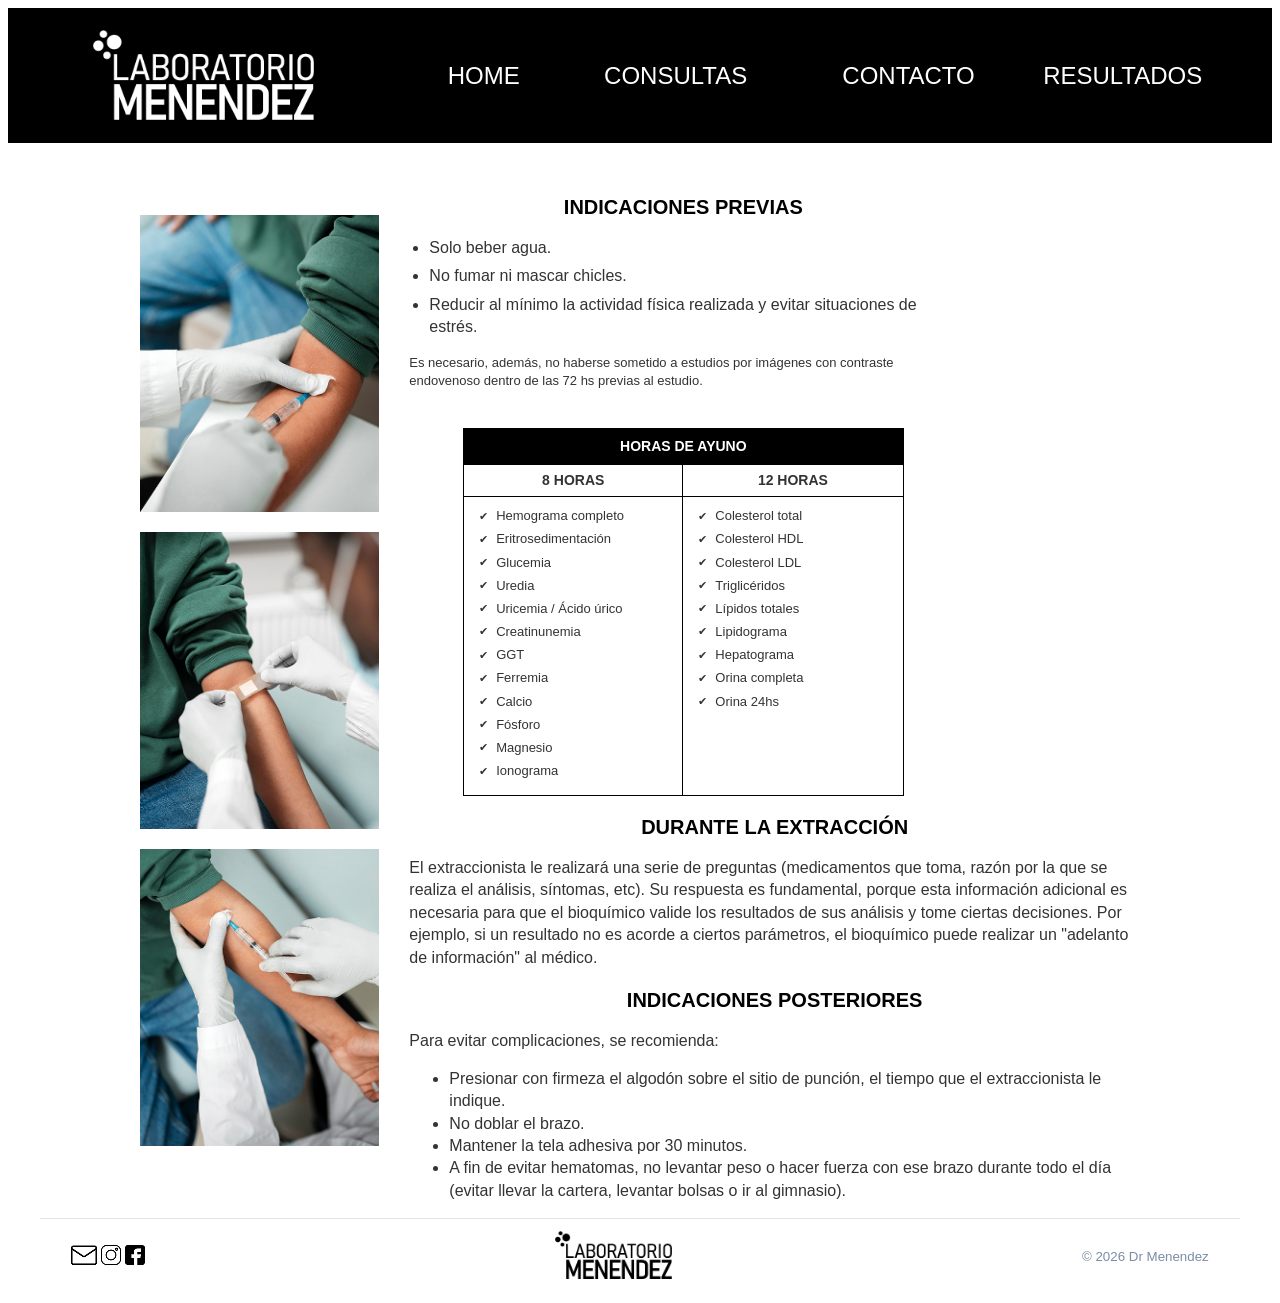
==== commit 0253e50e: "resultados-arreglos" ====
--- a/consultas.html
+++ b/consultas.html
@@ -19,7 +19,7 @@
                     <a href="index.html">HOME</a>
                 </div>
                 <div class="boton-header">
-                    <a href="">CONSULTAS</a>
+                    <a href="consultas.html">CONSULTAS</a>
                 </div>
                 <div class="boton-header">
                     <a href="contacto.html">CONTACTO</a>
--- a/css/styles.css
+++ b/css/styles.css
@@ -233,7 +233,6 @@
   height: auto;
 }
 
-/* Columna de Contenido */
 .indicaciones {
   width: 75%;
   display: flex;
@@ -241,19 +240,20 @@
   gap: 25px;
 }
 
-/* Estilos de Títulos Generales */
 .indicaciones h2,
 .durante h2,
-.indicaciones-posteriores h2 {
+.indicaciones-posteriores h2,
+.elementos-contacto h2 {
   text-align: center;
   font-size: 20px;
   font-weight: bold;
   margin-bottom: 12px;
   color: #000000;
+  font-family: Arial, Helvetica, sans-serif;
 }
 
 .indicaciones-previas h2 {
-  margin-top: 5px;
+  margin-top: 50px;
 }
 
 .indicaciones-previas ul,
@@ -273,11 +273,9 @@
   margin-top: 15px;
 }
 
-/* Sección de la Tabla de Ayuno */
 .ayuno {
   width: 80%;
   margin: 0 auto;
-  /* Centrar la tabla respecto a su columna */
   border: 1px solid #000000;
 }
 
@@ -311,7 +309,6 @@
   font-size: 14px;
 }
 
-/* Listas con Checkmarks */
 .check-list {
   list-style: none;
   padding: 10px 15px;
@@ -330,7 +327,6 @@
   margin-right: 8px;
 }
 
-/* Secciones de Texto Inferiores */
 .section-durante p {
   text-align: justify;
   font-size: 13px;
@@ -339,4 +335,137 @@
 .section-posteriores p {
   font-size: 14px;
   margin-bottom: 10px;
+}
+
+#contenedor-contacto {
+  width: 90%;
+  margin-left: auto;
+  margin-right: auto;
+  display: flex;
+  flex-wrap: nowrap;
+  justify-content: center;
+  align-items: center;
+  height: 700px;
+
+}
+
+.contenedorimg-mapacontacto{
+  width: 387px;
+  height: 387px;
+  margin-left: 15px;
+  margin-right: 15px;
+}
+
+.img-mapacontacto{
+  width: 387px;
+  height: 387px;
+}
+
+.elementos-contacto ul{
+  font-family: Arial, Helvetica, sans-serif;
+  padding: 0%;
+  text-align: start;
+  line-height: 5px;
+  font-size: 10pt;
+  font-weight:500;
+  margin-left: 15px;
+  margin-right: 15px;
+}
+
+.elementos-contacto img{
+  height: 150px;
+  width: 150px;
+  align-items: center;
+  margin-top: 20px;
+}
+
+.imag-uno{
+  margin-left: 80px;
+}
+
+.formulario-resultados{
+  display: flex;
+  flex-direction: column;
+  background-color: #D9D9D9;
+  width: 30%;
+  justify-content: center;
+  border-radius: 15px;
+  padding: 20px 30px;
+  max-width: 400px;
+  margin-bottom: 250px;
+  box-sizing: border-box;
+}
+
+.formulario-resultados div {
+justify-content: center;
+padding: 5px;
+font-family: Arial, Helvetica, sans-serif;
+}
+
+.texto-resultados{
+  text-align: center;
+  font-size: 12px;
+  font-weight: bold;
+  color: #000000;
+  font-family: Arial, Helvetica, sans-serif;  
+  margin-top: 250px;
+  margin-bottom: 50px;
+}
+
+input[type="text"], input[type="number"] {
+  width: 100%;
+  height: 35px;
+  border: 0.2px solid #000000;
+  border-radius: 5px;
+  background: transparent;
+  font-size: 12px;
+  color: #333333;
+  padding-top: 3px;
+  box-sizing: border-box;
+}
+
+.btn-buscar{
+  align-items: center;
+  display: flex;
+  justify-content: center;
+  background-color: #000000; 
+  color: #ffffff;
+  border: none;
+  padding: 8px 15px;
+  font-size: 15px;
+  font-weight: 200;
+  letter-spacing: 1px;
+  margin: 20px auto 0 auto;
+  transition: background-color 0.2s ease;
+}
+
+label{
+  font-size: 12px;
+  font-weight: lighter;
+  color: #777777;
+}
+
+.contenedor-resultados{
+  width: 90%;
+  margin-left: auto;
+  margin-right: auto;
+  margin-top: -3px;
+  justify-content: center;
+  align-items: center;
+  display: flex;
+  flex-direction: column;
+  position: relative;
+}
+
+.btn-buscar:hover {
+  background-color: #818181;
+}
+
+#avatar-resultados{
+  height: 65px;
+  width: 65px;
+  margin-bottom: -3px;
+  position: absolute;
+  object-fit: contain;
+  top: -40px;
 }
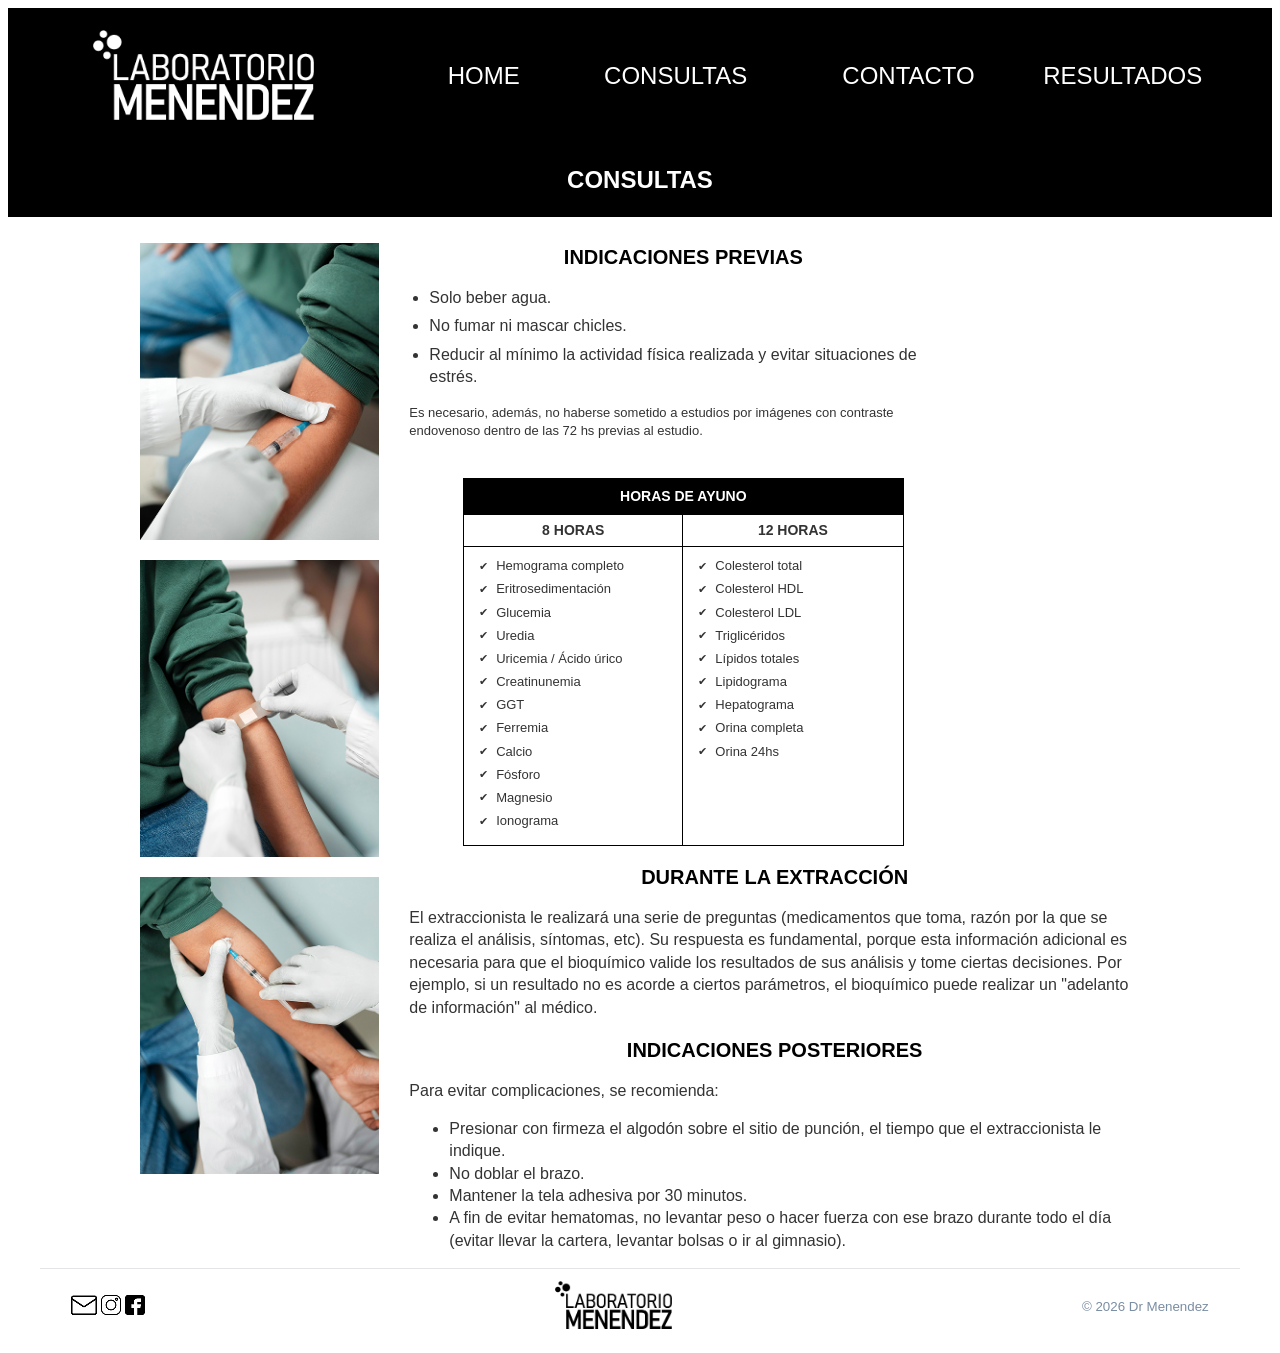
==== commit 295951ad: "header-terminado" ====
--- a/consultas.html
+++ b/consultas.html
@@ -27,6 +27,9 @@
                 <div class="boton-header">
                     <a href="resultados.html">RESULTADOS</a>
                 </div>
+            </div>
+            <div class="texto-header">
+                <h2>CONSULTAS</h2>
             </div>
         </div>
     </header>
--- a/css/styles.css
+++ b/css/styles.css
@@ -26,6 +26,17 @@
   transition: transform 0.3s ease, box-shadow 0.3s ease;
 }
 
+.texto-header{
+  background-color: black;
+  font-family: Arial, Helvetica, sans-serif;
+  color: #ffffff;
+  padding: 3px;
+  font-weight: 100;
+  justify-content: center;
+  text-align: center;
+  margin-bottom: 50px;
+  }
+
 .boton-header:hover {
   transform: translateY(-5px);
 }
@@ -224,7 +235,7 @@
   flex-direction: column;
   gap: 20px;
   width: 100%;
-  margin-top: auto;
+  margin-top: 100px;
   margin-bottom: auto;
 }
 
@@ -253,7 +264,7 @@
 }
 
 .indicaciones-previas h2 {
-  margin-top: 50px;
+  margin-top: 100px;
 }
 
 .indicaciones-previas ul,
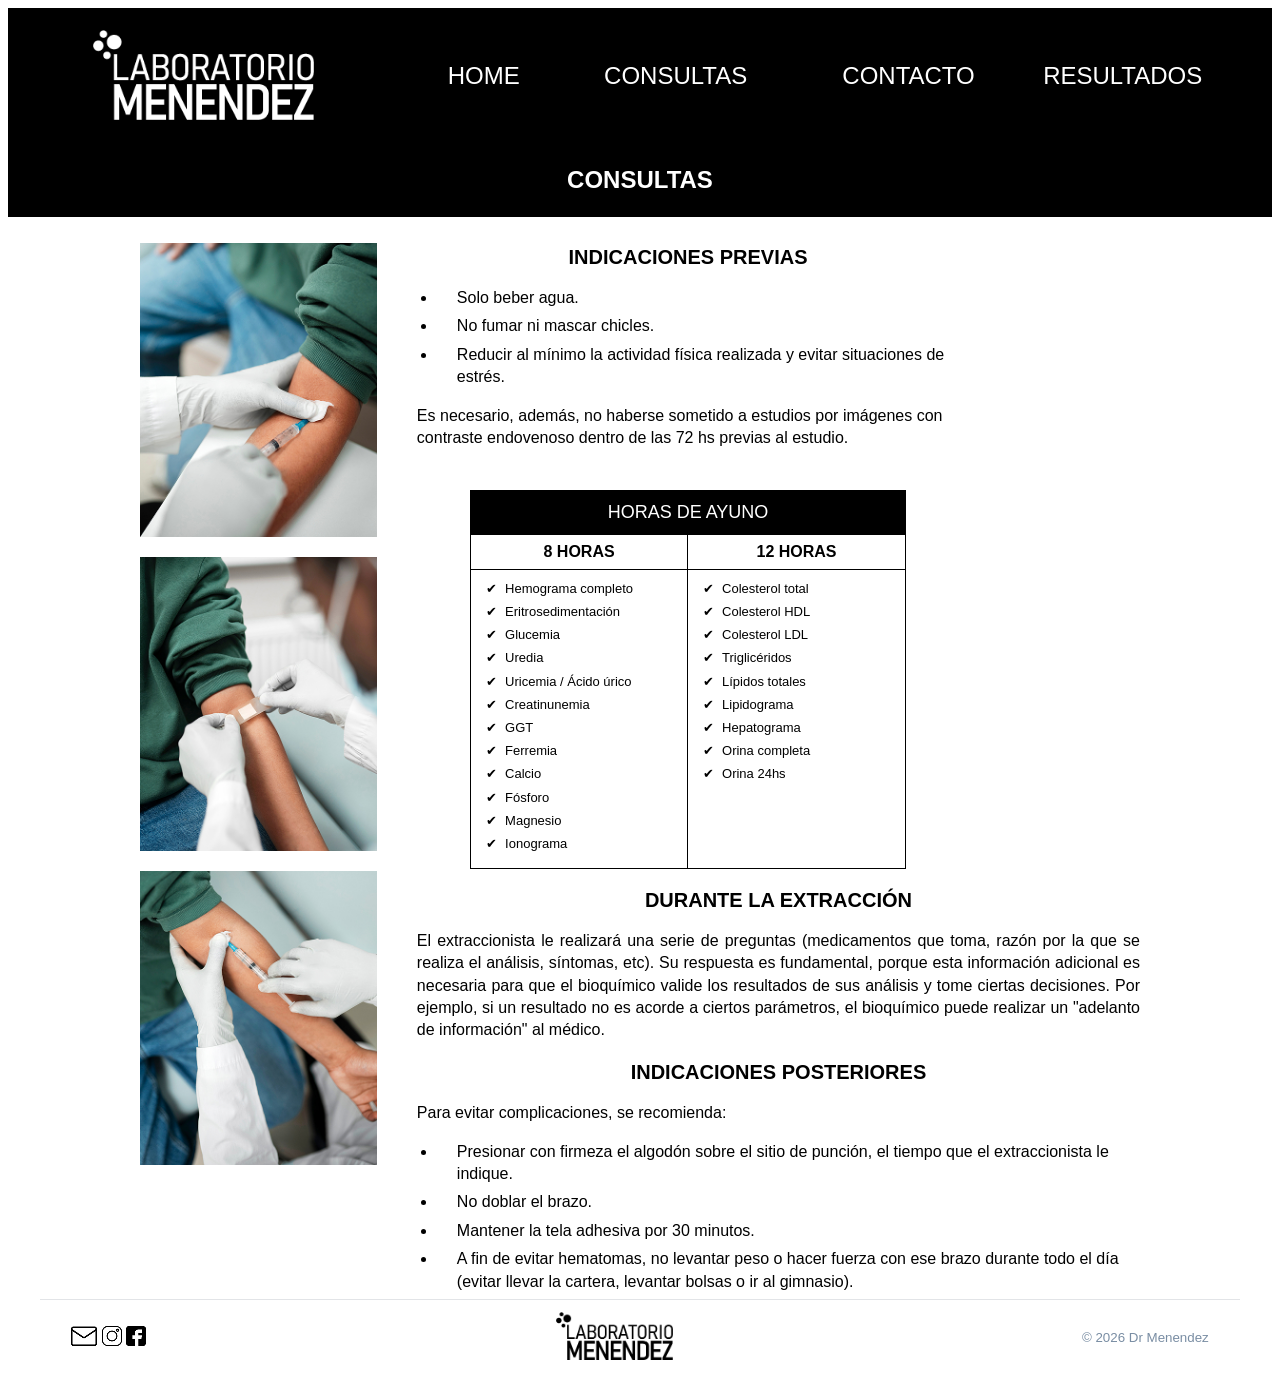
==== commit 9d27cb2b: "arreglos 4-6" ====
--- a/consultas.html
+++ b/consultas.html
@@ -49,8 +49,9 @@
                         <li>No fumar ni mascar chicles.</li>
                         <li>Reducir al mínimo la actividad física realizada y evitar situaciones de estrés.</li>
                     </ul>
-                    <p class="texto-indicacionesprevias">Es necesario, además, no haberse sometido a estudios por
-                        imágenes con contraste endovenoso dentro de las 72 hs previas al estudio.</p>
+                    <p class="texto-indicacionesprevias"> Es necesario, además, no haberse sometido a estudios por
+                        imágenes con contraste endovenoso dentro de las 72 hs previas al estudio.
+                    </p>
                 </div>
 
                 <div class="ayuno">
--- a/css/styles.css
+++ b/css/styles.css
@@ -1,3 +1,9 @@
+body {
+  font-family: Arial, Helvetica, sans-serif;
+  justify-content: center;
+  align-items: center;
+}
+
 .header {
   height: 135px;
   background-color: black;
@@ -14,7 +20,6 @@
 }
 
 .boton-header {
-  font-family: Arial, Helvetica, sans-serif;
   color: white;
   width: 20%;
   text-align: end;
@@ -26,16 +31,15 @@
   transition: transform 0.3s ease, box-shadow 0.3s ease;
 }
 
-.texto-header{
+.texto-header {
   background-color: black;
-  font-family: Arial, Helvetica, sans-serif;
   color: #ffffff;
   padding: 3px;
   font-weight: 100;
   justify-content: center;
   text-align: center;
   margin-bottom: 50px;
-  }
+}
 
 .boton-header:hover {
   transform: translateY(-5px);
@@ -80,7 +84,6 @@
 }
 
 .texto-p {
-  font-family: Arial, Helvetica, sans-serif;
   text-align: justify;
   margin: 15px;
   font-size: 12, 5pt;
@@ -90,7 +93,6 @@
 
 .boton-horarios {
   display: inline-block;
-  font-family: Arial, Helvetica, sans-serif;
   font-size: 12pt;
   font-weight: 500;
   text-decoration: none;
@@ -120,7 +122,6 @@
 }
 
 .comenzamos {
-  font-family: Arial, Helvetica, sans-serif;
   color: black;
   text-align: center;
   font-size: 12pt;
@@ -130,7 +131,7 @@
   width: 100%;
   max-width: 1200px;
   padding: 40px 20px;
-  text-align: center;
+  justify-content: center;
 }
 
 .main-title {
@@ -148,6 +149,8 @@
   width: 90%;
   margin-left: auto;
   margin-right: auto;
+  justify-content: center;
+  align-items: center;
 }
 
 .diseno-botones {
@@ -180,13 +183,11 @@
   padding: 14px 16px;
   font-size: 12pt;
   font-weight: 500;
-  font-family: Arial, Helvetica, sans-serif;
   margin-bottom: 45px;
 }
 
 .zocalo-imagenes .arrow {
-  font-family: monospace;
-  font-size: 12pt;
+  font-size: 14pt;
 }
 
 .contenedor-footer {
@@ -213,7 +214,6 @@
 }
 
 .texto-footer {
-  font-family: Arial, Helvetica, sans-serif;
   font-size: 10pt;
   color: #798DA3;
   text-align: end;
@@ -222,12 +222,13 @@
 
 .contenedor-consultas {
   display: flex;
-  gap: 30px;
+  gap: 40px;
   max-width: 1000px;
   margin: 0 auto;
-  font-family: Arial, sans-serif;
-  color: #333333;
+  color: #000000;
   line-height: 1.4;
+  justify-content: center;
+  align-items: center;
 }
 
 .imagenes-laterales {
@@ -260,7 +261,10 @@
   font-weight: bold;
   margin-bottom: 12px;
   color: #000000;
-  font-family: Arial, Helvetica, sans-serif;
+}
+
+.durante p{
+  text-align: justify;
 }
 
 .indicaciones-previas h2 {
@@ -268,20 +272,17 @@
 }
 
 .indicaciones-previas ul,
-.section-posteriores ul {
+.indicaciones-posteriores ul, .indicaciones-previas li,
+.indicaciones-posteriores li {
   padding-left: 20px;
   margin-bottom: 15px;
-}
-
-.indicaciones-previas li,
-.section-posteriores li {
   margin-bottom: 6px;
   list-style-type: disc;
 }
 
-.texto-indicacionesprevias {
-  font-size: 13px;
-  margin-top: 15px;
+.texto-indicacionesprevias p {
+  font-size: 14px;
+  margin-top: 8px;
 }
 
 .ayuno {
@@ -294,9 +295,9 @@
   background-color: #000000;
   color: #ffffff;
   text-align: center;
-  font-weight: bold;
-  padding: 8px;
-  font-size: 14px;
+  font-weight: 400;
+  padding: 9px;
+  font-size: 18px;
 }
 
 .contenedor-tabla {
@@ -314,16 +315,17 @@
 
 .titulo-columna {
   text-align: center;
-  font-weight: bold;
+  font-weight: 700;
   padding: 6px;
   border-bottom: 1px solid #000000;
-  font-size: 14px;
+  font-size: 16px;
 }
 
 .check-list {
   list-style: none;
   padding: 10px 15px;
   margin: 0;
+  font-size: 13px;
 }
 
 .check-list li {
@@ -334,20 +336,17 @@
 }
 
 .tick {
-  font-size: 11px;
+  font-size: 13px;
   margin-right: 8px;
 }
 
-.section-durante p {
+.section-posteriores p, .section-durante p {
+  font-size: 14px;
+  margin-bottom: 10px;
   text-align: justify;
   font-size: 13px;
 }
 
-.section-posteriores p {
-  font-size: 14px;
-  margin-bottom: 10px;
-}
-
 #contenedor-contacto {
   width: 90%;
   margin-left: auto;
@@ -360,41 +359,64 @@
 
 }
 
-.contenedorimg-mapacontacto{
+.contenedorimg-mapacontacto {
   width: 387px;
   height: 387px;
   margin-left: 15px;
   margin-right: 15px;
-}
-
-.img-mapacontacto{
+  margin-bottom: 0%;
+  margin-top: 0%;
+  gap: 0;
+  transition: transform 0.3s ease, box-shadow 0.3s ease;
+}
+
+.contenedorimg-mapacontacto:hover {
+  transform: translateY(-5px);
+}
+
+.img-mapacontacto {
   width: 387px;
   height: 387px;
-}
-
-.elementos-contacto ul{
-  font-family: Arial, Helvetica, sans-serif;
+  margin-bottom: 0%;
+  margin-top: 0%;
+  display: block;
+}
+
+.contenedorimg-mapacontacto p {
+  background: #000000;
+  padding: 10px;
+  color: #ffffff;
+  font-weight: 500;
+  margin-top: 0%;
+  text-align: start;
+}
+
+.contenedorimg-mapacontacto span{
+  text-align: end;
+}
+
+.elementos-contacto ul {
   padding: 0%;
   text-align: start;
   line-height: 5px;
   font-size: 10pt;
-  font-weight:500;
+  font-weight: 500;
   margin-left: 15px;
   margin-right: 15px;
 }
 
-.elementos-contacto img{
+.elementos-contacto img {
   height: 150px;
   width: 150px;
   align-items: center;
   margin-top: 20px;
 }
 
-.imag-uno{
+.imag-uno {
   margin-left: 80px;
 }
 
-.formulario-resultados{
+.formulario-resultados {
   display: flex;
   flex-direction: column;
   background-color: #D9D9D9;
@@ -408,22 +430,21 @@
 }
 
 .formulario-resultados div {
-justify-content: center;
-padding: 5px;
-font-family: Arial, Helvetica, sans-serif;
-}
-
-.texto-resultados{
+  justify-content: center;
+  padding: 5px;
+}
+
+.texto-resultados {
   text-align: center;
   font-size: 12px;
   font-weight: bold;
   color: #000000;
-  font-family: Arial, Helvetica, sans-serif;  
   margin-top: 250px;
   margin-bottom: 50px;
 }
 
-input[type="text"], input[type="number"] {
+input[type="text"],
+input[type="number"] {
   width: 100%;
   height: 35px;
   border: 0.2px solid #000000;
@@ -435,11 +456,11 @@
   box-sizing: border-box;
 }
 
-.btn-buscar{
-  align-items: center;
-  display: flex;
-  justify-content: center;
-  background-color: #000000; 
+.btn-buscar {
+  align-items: center;
+  display: flex;
+  justify-content: center;
+  background-color: #000000;
   color: #ffffff;
   border: none;
   padding: 8px 15px;
@@ -450,13 +471,13 @@
   transition: background-color 0.2s ease;
 }
 
-label{
+label {
   font-size: 12px;
   font-weight: lighter;
   color: #777777;
 }
 
-.contenedor-resultados{
+.contenedor-resultados {
   width: 90%;
   margin-left: auto;
   margin-right: auto;
@@ -472,11 +493,69 @@
   background-color: #818181;
 }
 
-#avatar-resultados{
-  height: 65px;
-  width: 65px;
+#avatar-resultados {
+  height: 55px;
+  width: 55px;
   margin-bottom: -3px;
   position: absolute;
   object-fit: contain;
-  top: -40px;
+  top: -35px;
+}
+
+.ventana-emergente {
+  position: fixed;
+  top: 0;
+  left: 0;
+  width: 100%;
+  height: 100%;
+  background-color: rgba(255, 255, 255, 0.4);
+  backdrop-filter: blur(1px);
+  display: flex;
+  justify-content: center;
+  align-items: center;
+}
+
+.ventanaemergente-caja {
+  background-color: white;
+  width: 400px;
+  box-shadow: 0px 4px 20px rgba(0, 0, 0, 0.2);
+  overflow: hidden;
+}
+
+.ventanaemergente-header {
+  background-color: #000000;
+  color: white;
+  padding: 10px 15px;
+  display: flex;
+  justify-content: flex-end;
+  align-items: center;
+  font-size: 14px;
+  font-weight: bold;
+  cursor: pointer;
+}
+
+.boton-cerrar {
+  font-size: 18px;
+}
+
+.ventanaemergente-body {
+  padding: 30px 10px;
+  text-align: center;
+}
+
+.ventanaemergente-body h2 {
+  font-size: 28px;
+  margin-bottom: 20px;
+  letter-spacing: 1px;
+  font-weight: bold;
+}
+
+.ventanaemergente-body p {
+  font-size: 15px;
+  margin-bottom: 10px;
+  line-height: 1.5;
+}
+
+.ventanaemergente-body p strong {
+  color: #000000;
 }
